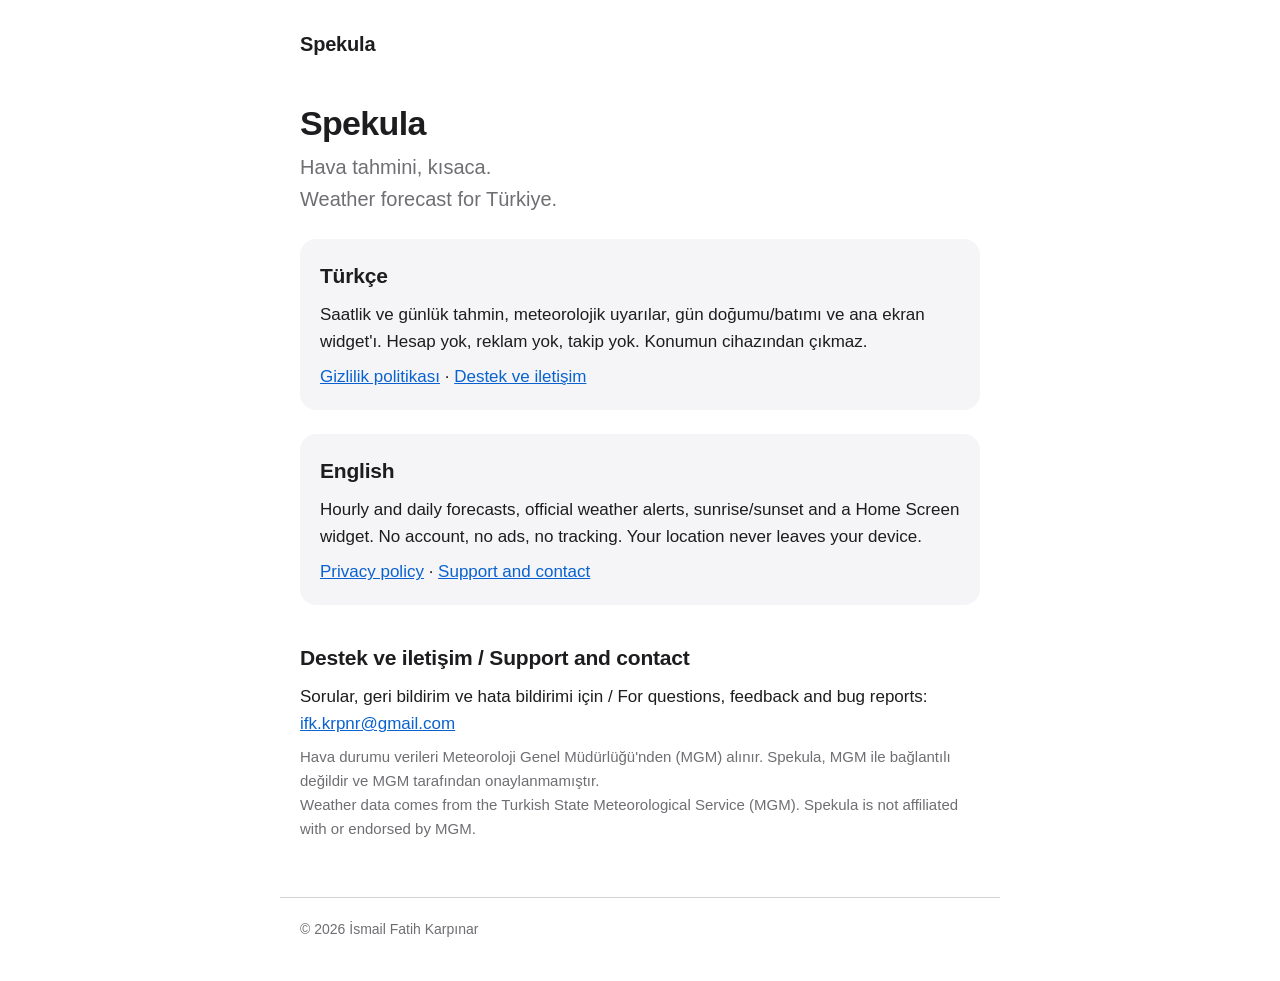
==== index.html @ fa0e4d7b "Spekula tanıtım ve gizlilik sayfaları (TR + EN)" ====
<!doctype html>
<html lang="tr">
<head>
<meta charset="utf-8">
<meta name="viewport" content="width=device-width, initial-scale=1">
<title>Spekula – Hava tahmini, kısaca / Weather forecast for Türkiye</title>
<meta name="description" content="Spekula: Türkiye için sade ve hızlı hava durumu uygulaması. Hesap yok, takip yok. / A simple, fast weather app for Türkiye. No account, no tracking.">
<link rel="stylesheet" href="style.css">
</head>
<body>
<header>
  <a class="brand" href="./">Spekula</a>
</header>
<main>
<h1>Spekula</h1>
<p class="lead">Hava tahmini, kısaca.<br>Weather forecast for Türkiye.</p>

<div class="card">
<h2>Türkçe</h2>
<p>Saatlik ve günlük tahmin, meteorolojik uyarılar, gün doğumu/batımı ve ana ekran widget'ı. Hesap yok, reklam yok, takip yok. Konumun cihazından çıkmaz.</p>
<p><a href="gizlilik.html">Gizlilik politikası</a> · <a href="#iletisim">Destek ve iletişim</a></p>
</div>

<div class="card">
<h2>English</h2>
<p>Hourly and daily forecasts, official weather alerts, sunrise/sunset and a Home Screen widget. No account, no ads, no tracking. Your location never leaves your device.</p>
<p><a href="privacy.html">Privacy policy</a> · <a href="#iletisim">Support and contact</a></p>
</div>

<h2 id="iletisim">Destek ve iletişim / Support and contact</h2>
<p>Sorular, geri bildirim ve hata bildirimi için / For questions, feedback and bug reports:
<a href="mailto:ifk.krpnr@gmail.com">ifk.krpnr@gmail.com</a></p>

<p class="muted">Hava durumu verileri Meteoroloji Genel Müdürlüğü'nden (MGM) alınır. Spekula, MGM ile bağlantılı değildir ve MGM tarafından onaylanmamıştır.<br>
Weather data comes from the Turkish State Meteorological Service (MGM). Spekula is not affiliated with or endorsed by MGM.</p>
</main>
<footer>© 2026 İsmail Fatih Karpınar</footer>
</body>
</html>
---- style.css ----
:root {
  --bg: #ffffff;
  --fg: #1d1d1f;
  --muted: #6e6e73;
  --line: #d2d2d7;
  --accent: #0a62d0;
  --card: #f5f5f7;
}
@media (prefers-color-scheme: dark) {
  :root {
    --bg: #000000;
    --fg: #f5f5f7;
    --muted: #a1a1a6;
    --line: #38383a;
    --accent: #4da3ff;
    --card: #1c1c1e;
  }
}
* { box-sizing: border-box; }
html { -webkit-text-size-adjust: 100%; }
body {
  margin: 0;
  background: var(--bg);
  color: var(--fg);
  font: 17px/1.6 -apple-system, BlinkMacSystemFont, "SF Pro Text", "Segoe UI", Roboto, sans-serif;
}
main, header, footer { max-width: 720px; margin: 0 auto; padding: 0 20px; }
header { display: flex; align-items: center; justify-content: space-between; padding-top: 28px; padding-bottom: 12px; }
header a.brand { color: var(--fg); font-weight: 700; font-size: 20px; text-decoration: none; letter-spacing: -0.01em; }
header nav a { margin-left: 16px; font-size: 15px; }
a { color: var(--accent); }
h1 { font-size: 34px; line-height: 1.15; letter-spacing: -0.02em; margin: 32px 0 8px; }
h2 { font-size: 21px; margin: 36px 0 8px; letter-spacing: -0.01em; }
p, li { margin: 8px 0; }
ul { padding-left: 22px; }
.muted { color: var(--muted); font-size: 15px; }
.card { background: var(--card); border-radius: 16px; padding: 4px 20px 12px; margin: 24px 0; }
.card h2:first-child { margin-top: 16px; }
.lead { font-size: 20px; color: var(--muted); margin-top: 0; }
footer { margin-top: 56px; padding-top: 20px; padding-bottom: 40px; border-top: 1px solid var(--line); color: var(--muted); font-size: 14px; }
@media (max-width: 480px) { h1 { font-size: 28px; } body { font-size: 16px; } }
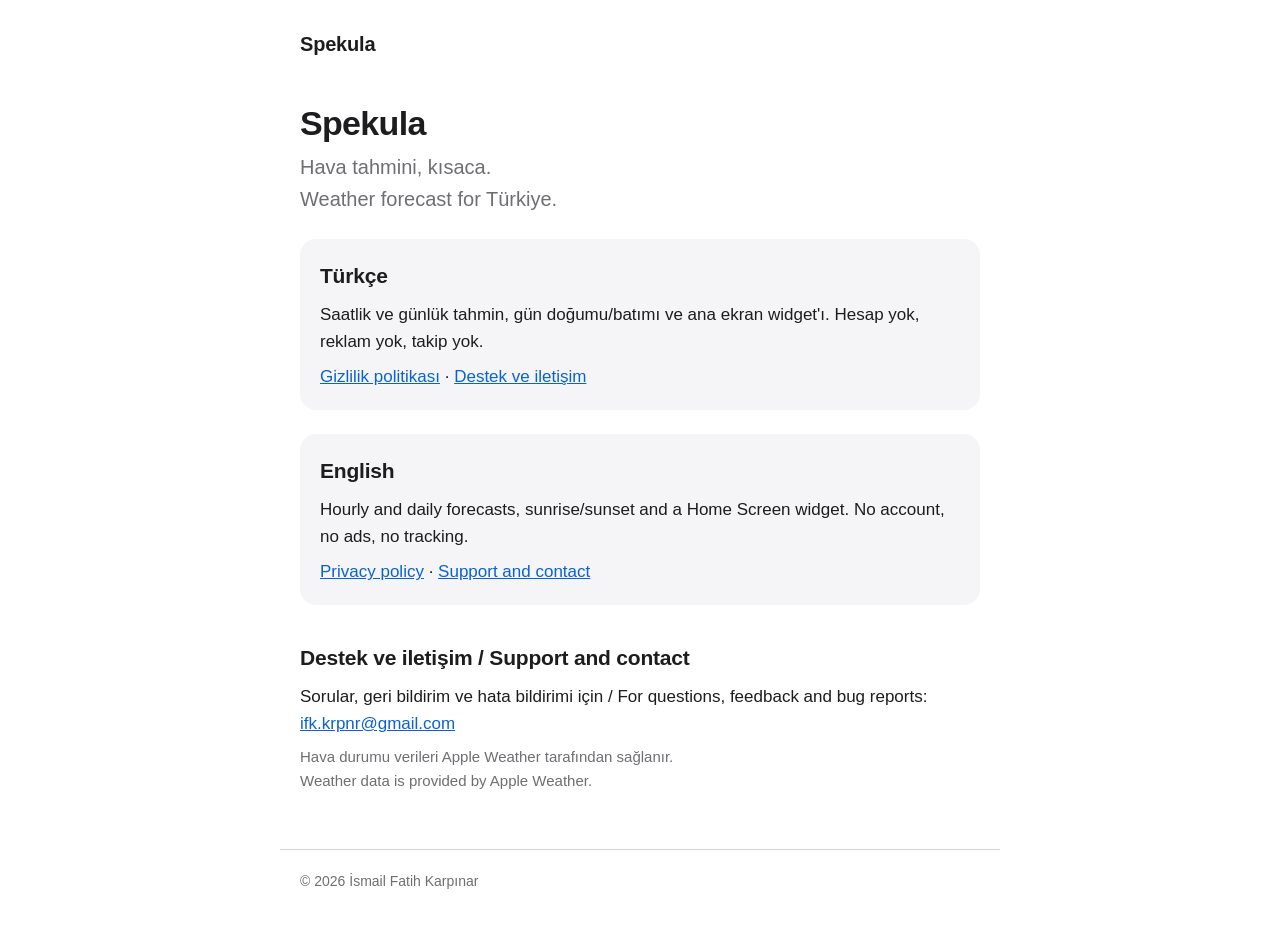
==== commit cf880623: "Gizlilik politikası: veri kaynağı Apple Weather/Maps, konum Apple'a gider" ====
--- a/index.html
+++ b/index.html
@@ -17,13 +17,13 @@
 
 <div class="card">
 <h2>Türkçe</h2>
-<p>Saatlik ve günlük tahmin, meteorolojik uyarılar, gün doğumu/batımı ve ana ekran widget'ı. Hesap yok, reklam yok, takip yok. Konumun cihazından çıkmaz.</p>
+<p>Saatlik ve günlük tahmin, gün doğumu/batımı ve ana ekran widget'ı. Hesap yok, reklam yok, takip yok.</p>
 <p><a href="gizlilik.html">Gizlilik politikası</a> · <a href="#iletisim">Destek ve iletişim</a></p>
 </div>
 
 <div class="card">
 <h2>English</h2>
-<p>Hourly and daily forecasts, official weather alerts, sunrise/sunset and a Home Screen widget. No account, no ads, no tracking. Your location never leaves your device.</p>
+<p>Hourly and daily forecasts, sunrise/sunset and a Home Screen widget. No account, no ads, no tracking.</p>
 <p><a href="privacy.html">Privacy policy</a> · <a href="#iletisim">Support and contact</a></p>
 </div>
 
@@ -31,8 +31,8 @@
 <p>Sorular, geri bildirim ve hata bildirimi için / For questions, feedback and bug reports:
 <a href="mailto:ifk.krpnr@gmail.com">ifk.krpnr@gmail.com</a></p>
 
-<p class="muted">Hava durumu verileri Meteoroloji Genel Müdürlüğü'nden (MGM) alınır. Spekula, MGM ile bağlantılı değildir ve MGM tarafından onaylanmamıştır.<br>
-Weather data comes from the Turkish State Meteorological Service (MGM). Spekula is not affiliated with or endorsed by MGM.</p>
+<p class="muted">Hava durumu verileri Apple Weather tarafından sağlanır.<br>
+Weather data is provided by Apple Weather.</p>
 </main>
 <footer>© 2026 İsmail Fatih Karpınar</footer>
 </body>
